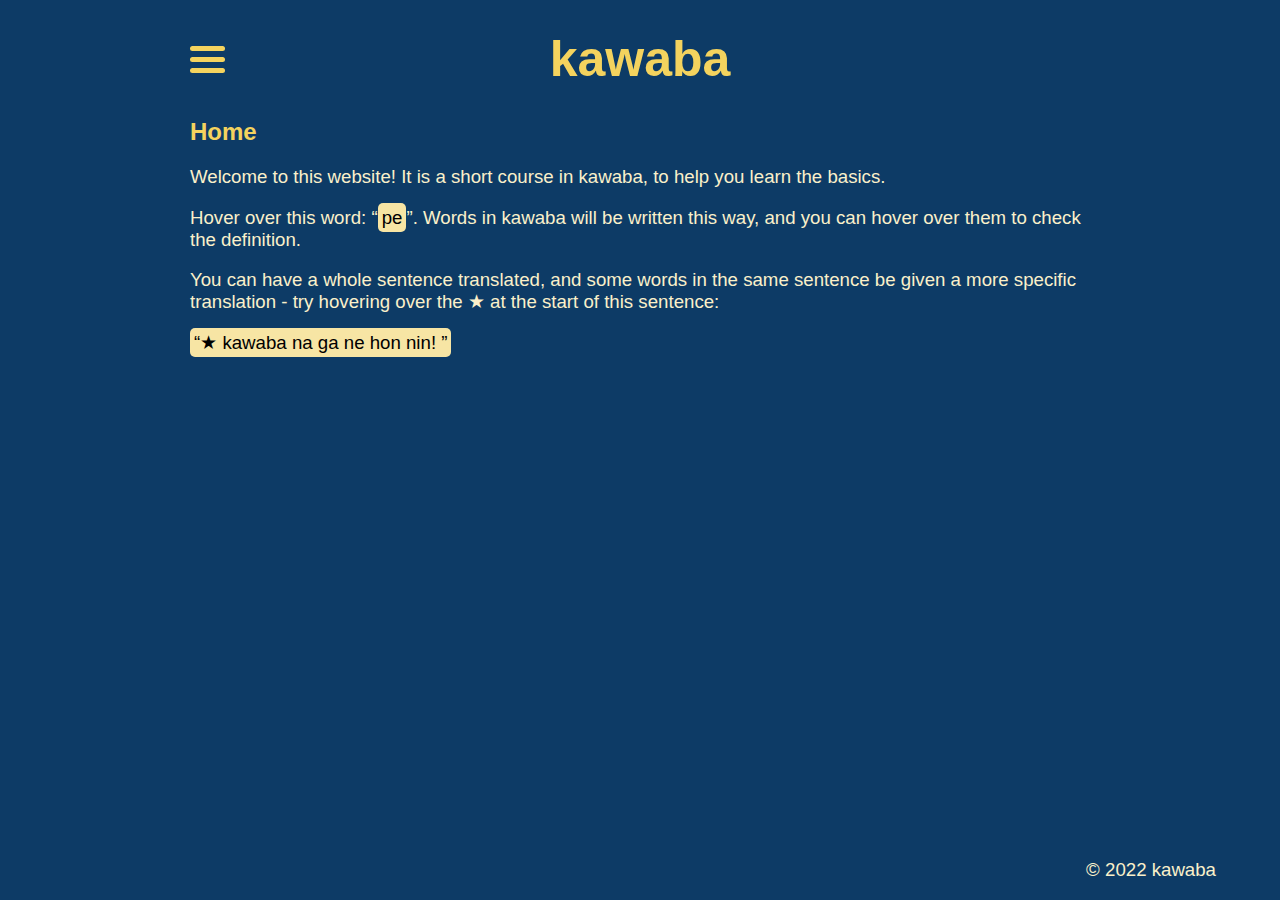
==== index.html @ df6dddb8 "created span and span class" ====
<!DOCTYPE html>

<head>
    <title>kawaba</title>
    <link rel="stylesheet" href="style.css">
    <script src="main.js"></script>
</head>

<body>
    <header>
        <div class="dropdown">
            <div class="dropbtn" onclick="dropdownClick(this)">
                <div class="bar1"></div>
                <div class="bar2"></div>
                <div class="bar3"></div>
            </div>
            <div id="myDropdown" class="dropdown-content">
                <a href="index.html">Home</a>
                <a href="pages/Lesson1.html">Lesson 1</a>
                <a href="pages/Lesson2.html">Lesson 2</a>
                <a href="pages/Lesson3.html">Lesson 3</a>
            </div>
        </div>
        <h1>kawaba</h1>
    </header>
    <div id="content">
        <h2>Home</h2>
        <p>
            Welcome to this website! It is a short course in kawaba, to help you learn the basics.
        </p>
        <p>
            Hover over this word: “<span class="tlable">pe</span>”. Words in kawaba will be written this way, and you can hover over
            them to check the definition.
        </p>
        <p>
            You can have a whole sentence translated, and some words in the same sentence be given a more specific
            translation - try hovering over the ★ at the start of this sentence:
        </p>
        <p>
            <span class="tlable">“★ kawaba na ga ne hon nin! ”</span>
        </p>
    </div>
    <footer>
        <p>
            &copy; 2022 kawaba
        </p>
    </footer>
</body>
---- style.css ----
body {
    background-color: #0d3b66;
    width: 95vw;
    max-width: 900px;
    margin: auto;
}

h1 {
    margin: 30px 0;
    color: #f4d35e;
    text-align: center;
    font-size: 50px;
    font-family: 'Roboto', sans-serif;
}

h2 {
    color: #f4d35e;
    font-family: 'Roboto', sans-serif;
}

p {
    color: #faf0ca;
    font-size: 14pt;
    font-family: 'Roboto', sans-serif;
}

a {
    color: skyblue;
    text-decoration: none;
}

a:hover {
    color: #f4d35e;
    text-decoration: bold;
}

footer {
    text-align: right;
    position: absolute;
    bottom: 0;
    right: 0;
    padding-right: 5vw;
}

header {
    position: relative;
}

.dropbtn {
    display: inline-block;
    cursor: pointer;
    position: relative;
}

.bar1,
.bar2,
.bar3 {
    width: 35px;
    height: 5px;
    background: #f4d35e;
    margin: 6px 0;
    border-radius: 5px;
    transition: 0.4s;
}

/* Rotate first bar */
.change .bar1 {
    -webkit-transform: rotate(-45deg) translate(-9px, 6px);
    transform: rotate(-45deg) translate(-9px, 6px);
}

/* Fade out the second bar */
.change .bar2 {
    opacity: 0;
}

/* Rotate last bar */
.change .bar3 {
    -webkit-transform: rotate(45deg) translate(-8px, -8px);
    transform: rotate(45deg) translate(-8px, -8px);
}

.dropdown {
    position: absolute;
    top: 10px;
}

.dropdown-content {
    display: none;
    position: absolute;
    background-color: #0d3b66;
    min-width: 100px;
    box-shadow: 0px 8px 16px 0px rgba(0, 0, 0, 0.2);
    z-index: 1;
}

.dropdown-content a {
    color: #f4d35e;
    padding: 12px 16px;
    text-decoration: none;
    display: block;
}

.dropdown-content a:hover {
    background-color: #0d3b70;
}

.show {
    display: block;
}


/* translateable */
.tlable {
    color: black;
    background: #f7e5a4;
    padding: 4px;
    border-radius: 5px;
}
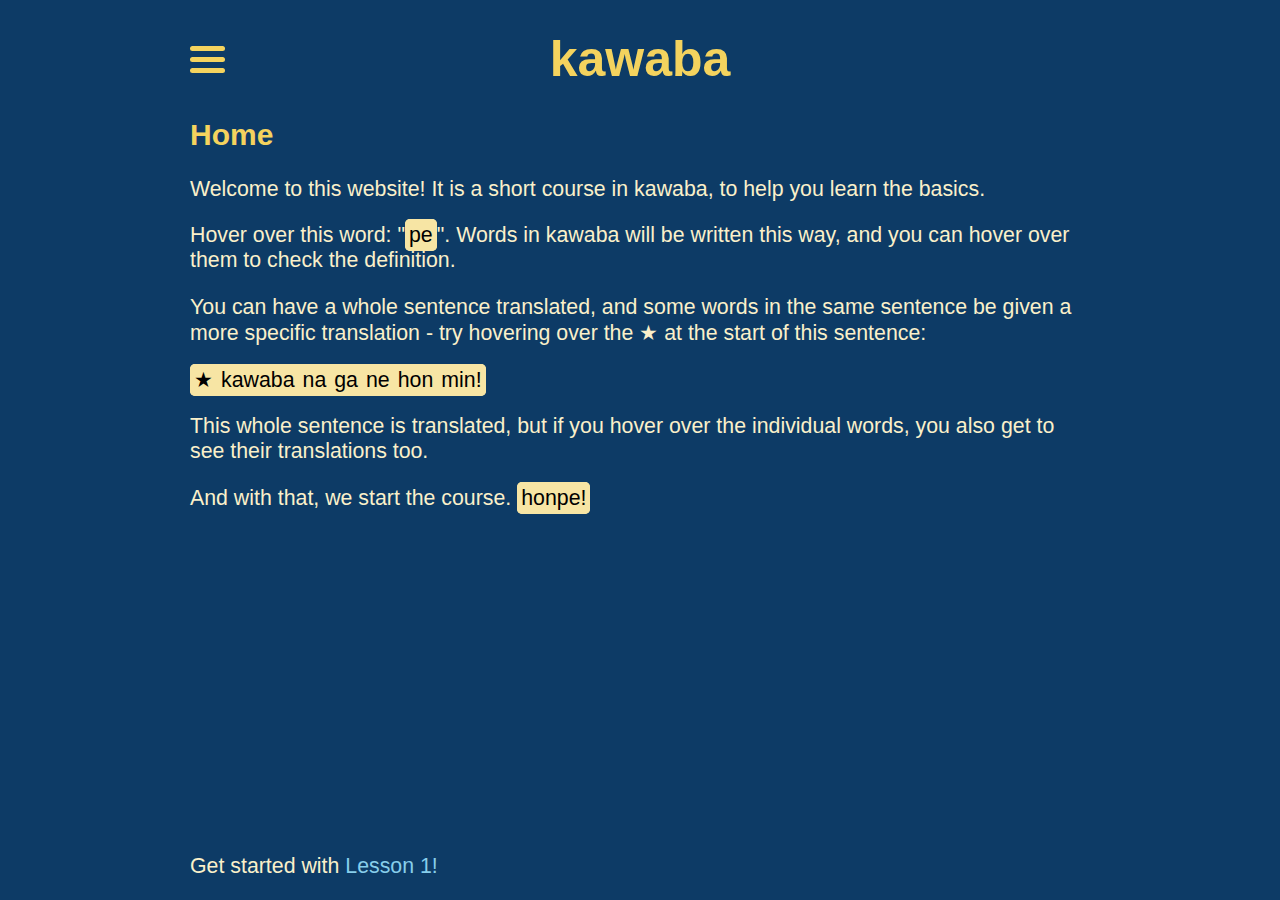
==== commit 616303a4: "Merge pull request #1 from AlexBurneikis/master" ====
--- a/index.html
+++ b/index.html
@@ -1,48 +1,64 @@
 <!DOCTYPE html>
 
 <head>
-    <title>kawaba</title>
-    <link rel="stylesheet" href="style.css">
-    <script src="main.js"></script>
+  <title>kawaba</title>
+  <link rel="stylesheet" href="style.css" />
+  <link rel="stylesheet" href="hovertranslate.css" />
+  <script src="main.js"></script>
+  <script src="hovertranslate.js"></script>
 </head>
 
 <body>
-    <header>
-        <div class="dropdown">
-            <div class="dropbtn" onclick="dropdownClick(this)">
-                <div class="bar1"></div>
-                <div class="bar2"></div>
-                <div class="bar3"></div>
-            </div>
-            <div id="myDropdown" class="dropdown-content">
-                <a href="index.html">Home</a>
-                <a href="pages/Lesson1.html">Lesson 1</a>
-                <a href="pages/Lesson2.html">Lesson 2</a>
-                <a href="pages/Lesson3.html">Lesson 3</a>
-            </div>
-        </div>
-        <h1>kawaba</h1>
-    </header>
-    <div id="content">
-        <h2>Home</h2>
-        <p>
-            Welcome to this website! It is a short course in kawaba, to help you learn the basics.
-        </p>
-        <p>
-            Hover over this word: “<span class="tlable">pe</span>”. Words in kawaba will be written this way, and you can hover over
-            them to check the definition.
-        </p>
-        <p>
-            You can have a whole sentence translated, and some words in the same sentence be given a more specific
-            translation - try hovering over the ★ at the start of this sentence:
-        </p>
-        <p>
-            <span class="tlable">“★ kawaba na ga ne hon nin! ”</span>
-        </p>
+  <header>
+    <div class="dropdown">
+      <div class="dropbtn" onclick="dropdownClick(this)">
+        <div class="bar1"></div>
+        <div class="bar2"></div>
+        <div class="bar3"></div>
+      </div>
+      <div id="myDropdown" class="dropdown-content">
+        <a href="index.html">Home</a>
+        <a href="pages/Lesson1.html">Lesson 1</a>
+        <a href="pages/Lesson2.html">Lesson 2</a>
+        <a href="pages/Lesson3.html">Lesson 3</a>
+      </div>
     </div>
-    <footer>
-        <p>
-            &copy; 2022 kawaba
-        </p>
-    </footer>
-</body>+    <h1>kawaba</h1>
+  </header>
+  <div id="content">
+    <h2>Home</h2>
+    <p>
+      Welcome to this website! It is a short course in kawaba, to help you learn
+      the basics.
+    </p>
+    <p>
+      Hover over this word: "<span class="tlt">{pe|(TRANSLATION)}</span>". Words in kawaba
+      will be written this way, and you can hover over them to check the
+      definition.
+    </p>
+    <p>
+      You can have a whole sentence translated, and some words in the same
+      sentence be given a more specific translation - try hovering over the &#9733 at
+      the start of this sentence:
+    </p>
+    <p>
+    
+      <span class="tlt">{&#9733|(SENTENCE)} {kawaba|language of parts} {na|TOPIC MARKER} {ga|you} {ne|SUBJECT MARKER} {hon|learn} {min!|IMPERATIVE MARKER}</span>
+    
+    </p>
+    <p>
+      This whole sentence is translated, but if you hover over the individual
+      words, you also get to see their translations too.
+    </p>
+    <p>
+      And with that, we start the course. <span class="tlt">{honpe!|(TRANSLATION)}</span>
+    </p>
+  </div>
+  <footer>
+    <div class="lessonnav">
+    <p class="nextlesson">
+      Get started with <a href="pages/Lesson1.html">Lesson 1!</a>
+    </p>
+  </div>
+  </footer>
+</body>
--- a/style.css
+++ b/style.css
@@ -15,12 +15,13 @@
 
 h2 {
     color: #f4d35e;
+    font-size: 30px;
     font-family: 'Roboto', sans-serif;
 }
 
 p {
     color: #faf0ca;
-    font-size: 14pt;
+    font-size: 16pt;
     font-family: 'Roboto', sans-serif;
 }
 
@@ -35,11 +36,19 @@
 }
 
 footer {
-    text-align: right;
-    position: absolute;
+    font-size: 16pt;
+    position: fixed;
     bottom: 0;
-    right: 0;
-    padding-right: 5vw;
+    background: #0d3b66;
+}
+
+.lessonnav {
+    font-size: 16pt;
+    display: flex;
+    flex-direction: row;
+    justify-content: space-between;
+    width: 95vw;
+    max-width: 900px;
 }
 
 header {
@@ -65,8 +74,8 @@
 
 /* Rotate first bar */
 .change .bar1 {
-    -webkit-transform: rotate(-45deg) translate(-9px, 6px);
-    transform: rotate(-45deg) translate(-9px, 6px);
+    -webkit-transform: translate(0, 11px) rotate(-45deg);
+    transform: translate(0, 11px) rotate(-45deg) ;
 }
 
 /* Fade out the second bar */
@@ -76,8 +85,8 @@
 
 /* Rotate last bar */
 .change .bar3 {
-    -webkit-transform: rotate(45deg) translate(-8px, -8px);
-    transform: rotate(45deg) translate(-8px, -8px);
+    -webkit-transform: translate(0, -11px) rotate(45deg) ;
+    transform: translate(0, -11px) rotate(45deg);
 }
 
 .dropdown {
@@ -104,16 +113,6 @@
 .dropdown-content a:hover {
     background-color: #0d3b70;
 }
-
 .show {
     display: block;
 }
-
-
-/* translateable */
-.tlable {
-    color: black;
-    background: #f7e5a4;
-    padding: 4px;
-    border-radius: 5px;
-}--- a/hovertranslate.css
+++ b/hovertranslate.css
@@ -0,0 +1,28 @@
+/* translateable */
+.tlable {
+    color: black;
+    background: #f7e5a4;
+    padding: 4px;
+    border-radius: 5px;
+}
+
+/* translation */
+.tlation {
+    display: none;
+    position:absolute;
+    transform: translateY(90%);
+    z-index: 1;
+    color: black;
+    background: #f7e5a4;
+    box-shadow: 0px 8px 16px 0px rgba(0, 0, 0, 0.4);
+    padding: 4px;
+    border-radius: 5px;
+}
+
+.tlt {
+    background: #f7e5a4;
+    height: 14pt;
+    padding-top: 4px;
+    padding-bottom: 4px;
+    border-radius: 5px;;
+}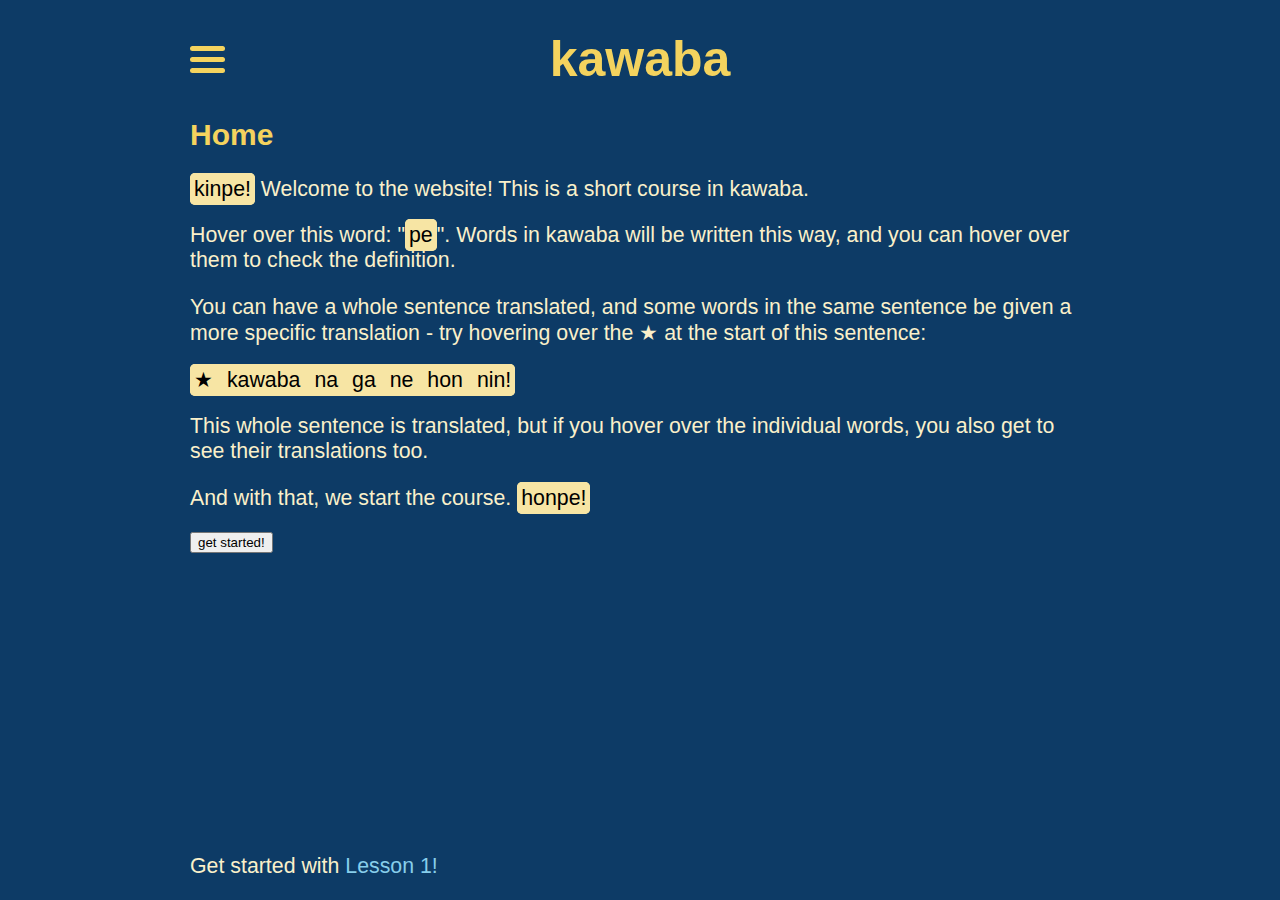
==== commit da2ef022: "favicon" ====
--- a/index.html
+++ b/index.html
@@ -6,6 +6,7 @@
   <link rel="stylesheet" href="hovertranslate.css" />
   <script src="main.js"></script>
   <script src="hovertranslate.js"></script>
+  <link rel="icon" type="image/x-icon" href="favicon.png">
 </head>
 
 <body>
@@ -28,11 +29,10 @@
   <div id="content">
     <h2>Home</h2>
     <p>
-      Welcome to this website! It is a short course in kawaba, to help you learn
-      the basics.
+      <span class="tlt">{kinpe!|hello! (good sun)}</span> Welcome to the website! This is a short course in kawaba.
     </p>
     <p>
-      Hover over this word: "<span class="tlt">{pe|(TRANSLATION)}</span>". Words in kawaba
+      Hover over this word: "<span class="tlt">{pe|good}</span>". Words in kawaba
       will be written this way, and you can hover over them to check the
       definition.
     </p>
@@ -42,23 +42,25 @@
       the start of this sentence:
     </p>
     <p>
-    
-      <span class="tlt">{&#9733|(SENTENCE)} {kawaba|language of parts} {na|TOPIC MARKER} {ga|you} {ne|SUBJECT MARKER} {hon|learn} {min!|IMPERATIVE MARKER}</span>
-    
+
+      <span class="tlt">{&#9733 |you are learning kawaba!} {kawaba |language of parts} {na |TOPIC} {ga |you} {ne
+        |SUBJECT} {hon |learn} {nin! |IMPERATIVE}</span>
+
     </p>
     <p>
       This whole sentence is translated, but if you hover over the individual
       words, you also get to see their translations too.
     </p>
     <p>
-      And with that, we start the course. <span class="tlt">{honpe!|(TRANSLATION)}</span>
+      And with that, we start the course. <span class="tlt">{honpe!|learn well!}</span>
     </p>
+    <button id="startbutton" onclick="getStarted()">get started!</button>
   </div>
   <footer>
     <div class="lessonnav">
-    <p class="nextlesson">
-      Get started with <a href="pages/Lesson1.html">Lesson 1!</a>
-    </p>
-  </div>
+      <p class="nextlesson">
+        Get started with <a href="pages/Lesson1.html">Lesson 1!</a>
+      </p>
+    </div>
   </footer>
-</body>
+</body>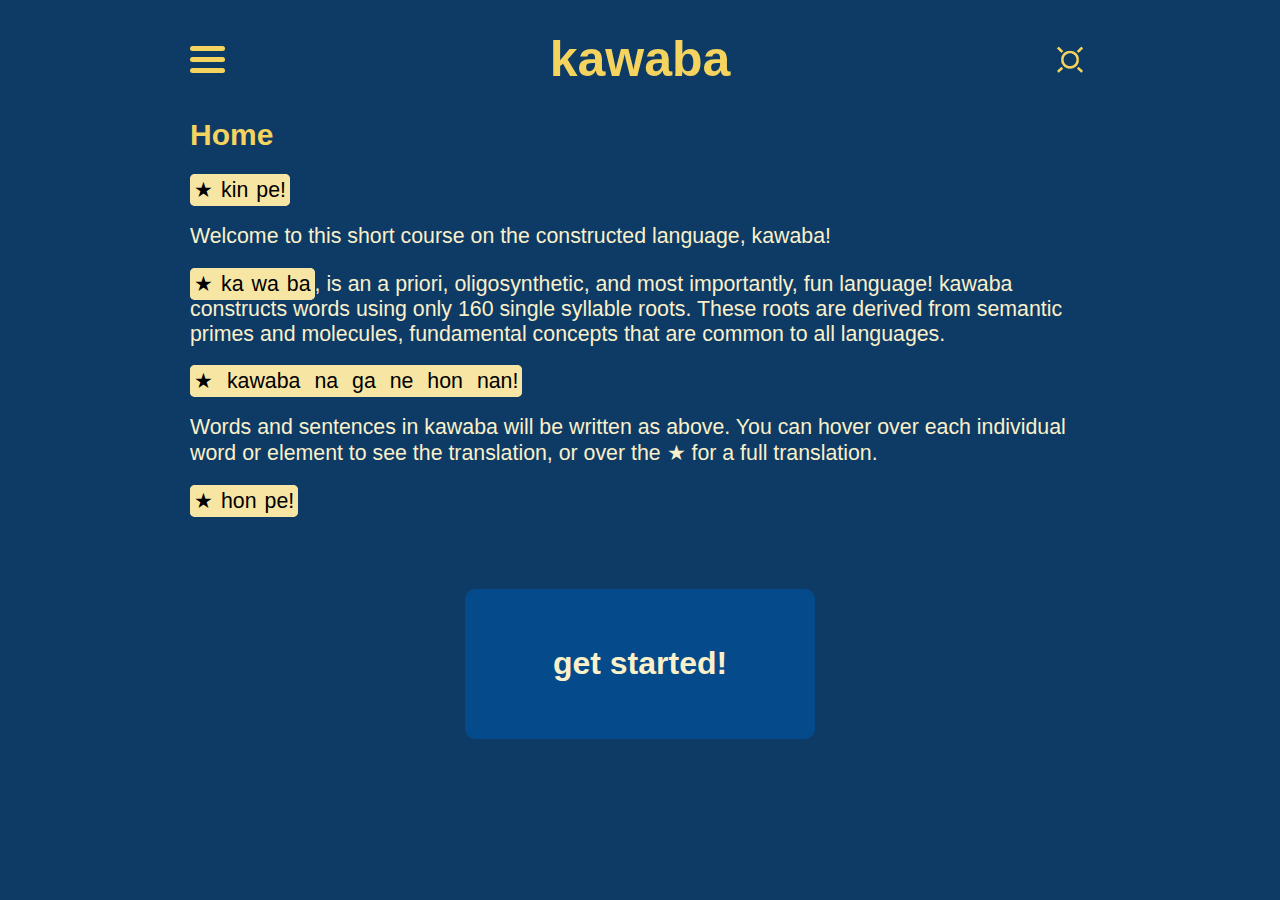
==== commit 3f9d6ffd: "Formatting" ====
--- a/index.html
+++ b/index.html
@@ -25,42 +25,33 @@
       </div>
     </div>
     <h1>kawaba</h1>
+    <img class="tricon" src="favicon.png" alt="">
   </header>
   <div id="content">
     <h2>Home</h2>
     <p>
-      <span class="tlt">{kinpe!|hello! (good sun)}</span> Welcome to the website! This is a short course in kawaba.
+      <span class="tlt">{&#9733|hello!} {kin|sun} {pe!|good}</span>
     </p>
     <p>
-      Hover over this word: "<span class="tlt">{pe|good}</span>". Words in kawaba
-      will be written this way, and you can hover over them to check the
-      definition.
+      Welcome to this short course on the constructed language, kawaba!
     </p>
     <p>
-      You can have a whole sentence translated, and some words in the same
-      sentence be given a more specific translation - try hovering over the &#9733 at
-      the start of this sentence:
+      <span class="tlt">{&#9733|language of parts} {ka|kind} {wa|talk} {ba|parts}</span>, is an a priori,
+      oligosynthetic, and most importantly, fun language! kawaba constructs words using only 160 single syllable roots.
+      These roots are derived from semantic primes and molecules, fundamental concepts that are common to all languages.
     </p>
     <p>
-
       <span class="tlt">{&#9733 |you are learning kawaba!} {kawaba |language of parts} {na |TOPIC} {ga |you} {ne
-        |SUBJECT} {hon |learn} {nin! |IMPERATIVE}</span>
-
+        |SUBJECT} {hon |learn} {nan! |EMPHASIS}</span></span>
     </p>
     <p>
-      This whole sentence is translated, but if you hover over the individual
-      words, you also get to see their translations too.
+      Words and sentences in kawaba will be written as above. You can hover over each individual
+      word or element to see the translation, or over the ★ for a full translation.
     </p>
+
     <p>
-      And with that, we start the course. <span class="tlt">{honpe!|learn well!}</span>
+      <span class="tlt">{&#9733|learn well!} {hon|learn} {pe!|good}</span>
     </p>
     <button id="startbutton" onclick="getStarted()">get started!</button>
   </div>
-  <footer>
-    <div class="lessonnav">
-      <p class="nextlesson">
-        Get started with <a href="pages/Lesson1.html">Lesson 1!</a>
-      </p>
-    </div>
-  </footer>
 </body>--- a/style.css
+++ b/style.css
@@ -19,6 +19,11 @@
     font-family: 'Roboto', sans-serif;
 }
 
+h3 {
+    color: #f4d35e;
+    font-family: 'Roboto', sans-serif
+}
+
 p {
     color: #faf0ca;
     font-size: 16pt;
@@ -33,6 +38,10 @@
 a:hover {
     color: #f4d35e;
     text-decoration: bold;
+}
+
+#content {
+    margin-bottom: 100px;
 }
 
 footer {
@@ -53,6 +62,15 @@
 
 header {
     position: relative;
+}
+
+.tricon {
+    display: inline-block;
+    position: absolute;
+    right: 0;
+    top: 10px;
+    height: 40px;
+    width: 40px;
 }
 
 .dropbtn {
@@ -95,6 +113,7 @@
 }
 
 .dropdown-content {
+    font-family: 'Roboto', sans-serif;
     display: none;
     position: absolute;
     background-color: #0d3b66;
@@ -116,3 +135,64 @@
 .show {
     display: block;
 }
+
+#startbutton {
+    font-weight: bold;
+    font-family: 'Roboto', sans-serif;
+    color: #faf0ca;
+    font-size: xx-large;
+    background-color: #054a8a;
+    border-width: 0;
+    border-radius: 10px;
+    height: 150px;
+    width: 350px;
+    display: block;
+    margin: 75px auto;
+}
+
+#startbutton:hover {
+    background-color: #196bc9;
+    cursor: pointer;
+}
+
+table {
+    background-color: #faf0ca;
+    border-spacing: 0;
+    border-collapse: collapse; 
+}
+
+table td:first-child {
+    background-color: #f4d35e; 
+}
+
+table td {
+    border-right: 1px solid grey;
+}
+
+table tr:first-child td {
+    background-color: #f4d35e; 
+    border-bottom: 1px solid grey;
+    border-right: none;
+}
+
+table tr:first-child td:first-child {
+    border: none;
+}
+
+td {
+    padding: 4px 20px;
+    font-size: 12pt;
+    font-family: 'Noto Serif';
+    text-align: center;
+}
+
+table td:last-child {
+    border-right: black; 
+}
+
+td.top {
+    border-top: 1px solid black;
+}
+td.bottom {
+    border-bottom: 1px solid black;
+}
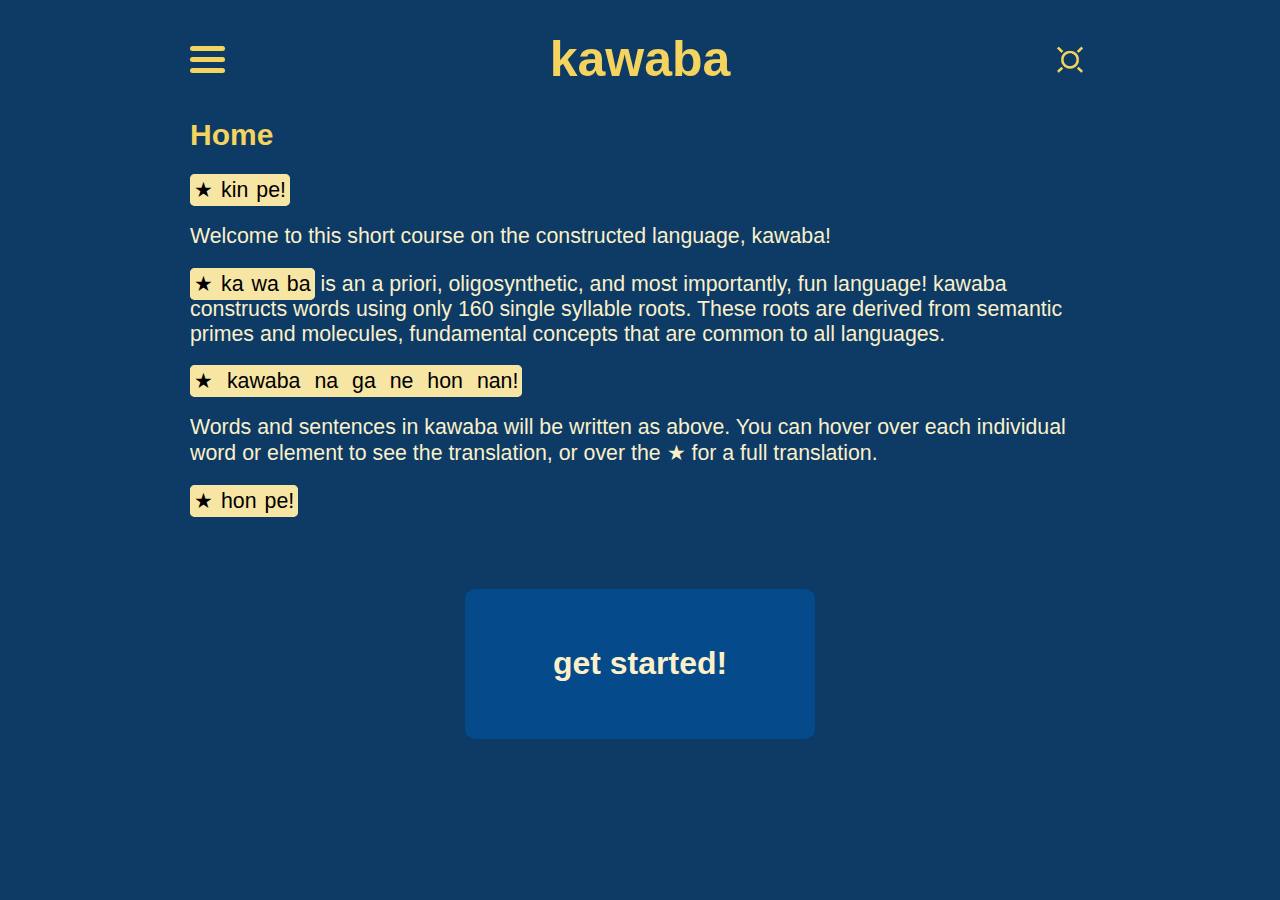
==== commit 016da6a7: "Code Cleanup and formatting" ====
--- a/index.html
+++ b/index.html
@@ -22,11 +22,13 @@
         <a href="pages/Lesson1.html">Lesson 1</a>
         <a href="pages/Lesson2.html">Lesson 2</a>
         <a href="pages/Lesson3.html">Lesson 3</a>
+        <a href="pages/table.html">Roots</a>
       </div>
     </div>
     <h1>kawaba</h1>
     <img class="tricon" src="favicon.png" alt="">
   </header>
+
   <div id="content">
     <h2>Home</h2>
     <p>
@@ -36,7 +38,7 @@
       Welcome to this short course on the constructed language, kawaba!
     </p>
     <p>
-      <span class="tlt">{&#9733|language of parts} {ka|kind} {wa|talk} {ba|parts}</span>, is an a priori,
+      <span class="tlt">{&#9733|language of parts} {ka|kind} {wa|talk} {ba|parts}</span> is an a priori,
       oligosynthetic, and most importantly, fun language! kawaba constructs words using only 160 single syllable roots.
       These roots are derived from semantic primes and molecules, fundamental concepts that are common to all languages.
     </p>
@@ -48,10 +50,10 @@
       Words and sentences in kawaba will be written as above. You can hover over each individual
       word or element to see the translation, or over the ★ for a full translation.
     </p>
-
     <p>
       <span class="tlt">{&#9733|learn well!} {hon|learn} {pe!|good}</span>
     </p>
+
     <button id="startbutton" onclick="getStarted()">get started!</button>
   </div>
 </body>--- a/style.css
+++ b/style.css
@@ -21,6 +21,7 @@
 
 h3 {
     color: #f4d35e;
+    font-size: 20px;
     font-family: 'Roboto', sans-serif
 }
 
@@ -93,7 +94,7 @@
 /* Rotate first bar */
 .change .bar1 {
     -webkit-transform: translate(0, 11px) rotate(-45deg);
-    transform: translate(0, 11px) rotate(-45deg) ;
+    transform: translate(0, 11px) rotate(-45deg);
 }
 
 /* Fade out the second bar */
@@ -103,7 +104,7 @@
 
 /* Rotate last bar */
 .change .bar3 {
-    -webkit-transform: translate(0, -11px) rotate(45deg) ;
+    -webkit-transform: translate(0, -11px) rotate(45deg);
     transform: translate(0, -11px) rotate(45deg);
 }
 
@@ -132,6 +133,7 @@
 .dropdown-content a:hover {
     background-color: #0d3b70;
 }
+
 .show {
     display: block;
 }
@@ -158,11 +160,12 @@
 table {
     background-color: #faf0ca;
     border-spacing: 0;
-    border-collapse: collapse; 
+    border-collapse: collapse;
+    margin: 0 auto;
 }
 
 table td:first-child {
-    background-color: #f4d35e; 
+    background-color: #f4d35e;
 }
 
 table td {
@@ -170,7 +173,7 @@
 }
 
 table tr:first-child td {
-    background-color: #f4d35e; 
+    background-color: #f4d35e;
     border-bottom: 1px solid grey;
     border-right: none;
 }
@@ -180,19 +183,40 @@
 }
 
 td {
-    padding: 4px 20px;
+    padding: 4px 0;
     font-size: 12pt;
     font-family: 'Noto Serif';
     text-align: center;
+    width: 100px;
 }
 
 table td:last-child {
-    border-right: black; 
+    border-right: black;
 }
 
 td.top {
     border-top: 1px solid black;
 }
+
 td.bottom {
     border-bottom: 1px solid black;
 }
+
+ul {
+    color: #faf0ca;
+    font-size: 16pt;
+    margin-bottom: 40px;
+}
+
+ul.dashed {
+    list-style-type: none;
+}
+
+ul.dashed>li {
+    text-indent: -5px;
+}
+
+ul.dashed>li:before {
+    content: "-";
+    text-indent: -5px;
+}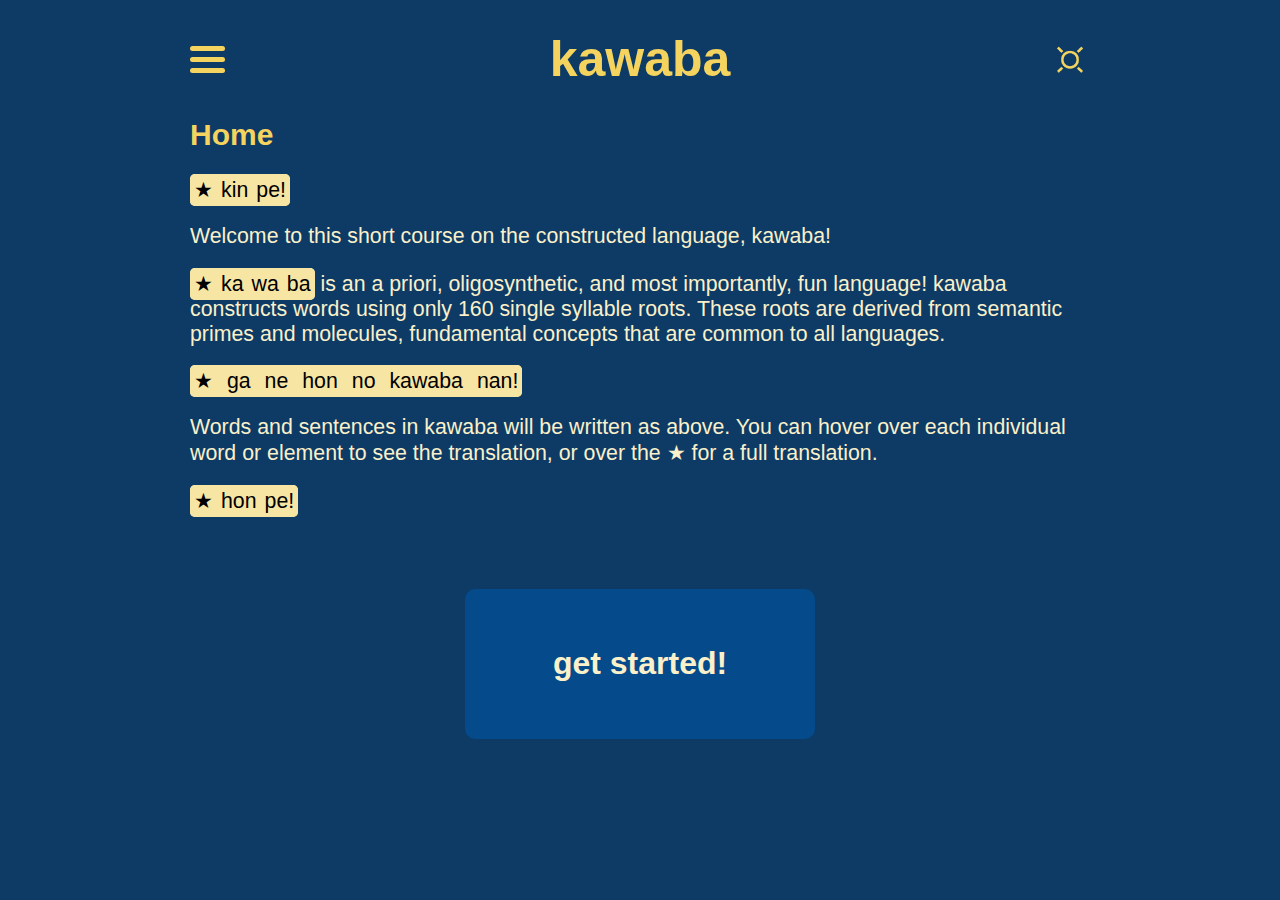
==== commit e15391e7: "update index and lesson 2 to reflect new grammar and" ====
--- a/index.html
+++ b/index.html
@@ -43,8 +43,8 @@
       These roots are derived from semantic primes and molecules, fundamental concepts that are common to all languages.
     </p>
     <p>
-      <span class="tlt">{&#9733 |you are learning kawaba!} {kawaba |language of parts} {na |TOPIC} {ga |you} {ne
-        |SUBJECT} {hon |learn} {nan! |EMPHASIS}</span></span>
+      <span class="tlt">{&#9733 |you are learning kawaba!} {ga |you} {ne
+        |subject marker} {hon |learn} {no |object marker} {kawaba |language of parts} {nan! |emphasis marker}</span></span>
     </p>
     <p>
       Words and sentences in kawaba will be written as above. You can hover over each individual
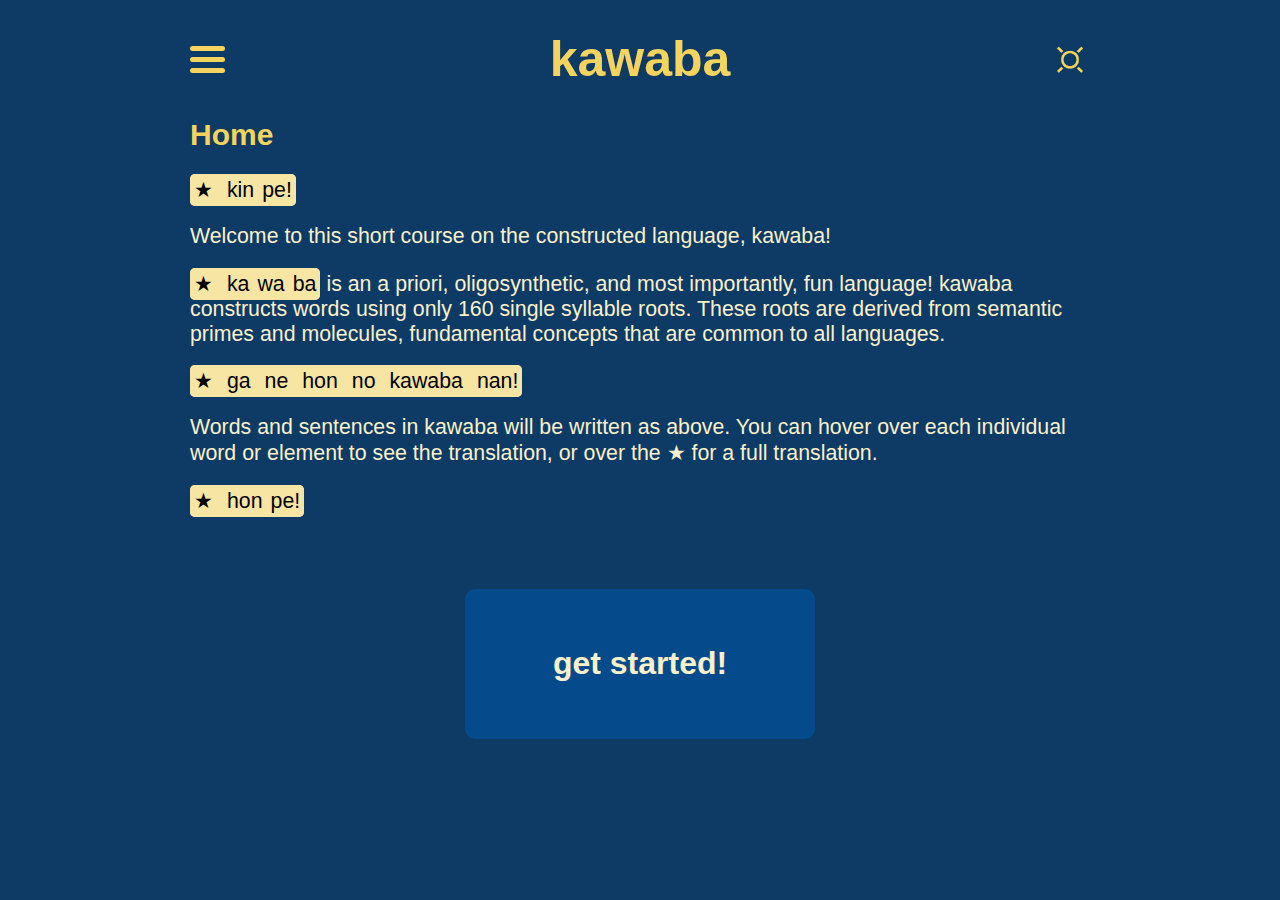
==== commit cc6e44fc: "Enforce space after ★" ====
--- a/index.html
+++ b/index.html
@@ -32,13 +32,13 @@
   <div id="content">
     <h2>Home</h2>
     <p>
-      <span class="tlt">{&#9733|hello!} {kin|sun} {pe!|good}</span>
+      <span class="tlt">{&#9733 |hello!} {kin|sun} {pe!|good}</span>
     </p>
     <p>
       Welcome to this short course on the constructed language, kawaba!
     </p>
     <p>
-      <span class="tlt">{&#9733|language of parts} {ka|kind} {wa|talk} {ba|parts}</span> is an a priori,
+      <span class="tlt">{&#9733 |language of parts} {ka|kind} {wa|talk} {ba|parts}</span> is an a priori,
       oligosynthetic, and most importantly, fun language! kawaba constructs words using only 160 single syllable roots.
       These roots are derived from semantic primes and molecules, fundamental concepts that are common to all languages.
     </p>
@@ -51,7 +51,7 @@
       word or element to see the translation, or over the ★ for a full translation.
     </p>
     <p>
-      <span class="tlt">{&#9733|learn well!} {hon|learn} {pe!|good}</span>
+      <span class="tlt">{&#9733 |learn well!} {hon|learn} {pe!|good}</span>
     </p>
 
     <button id="startbutton" onclick="getStarted()">get started!</button>
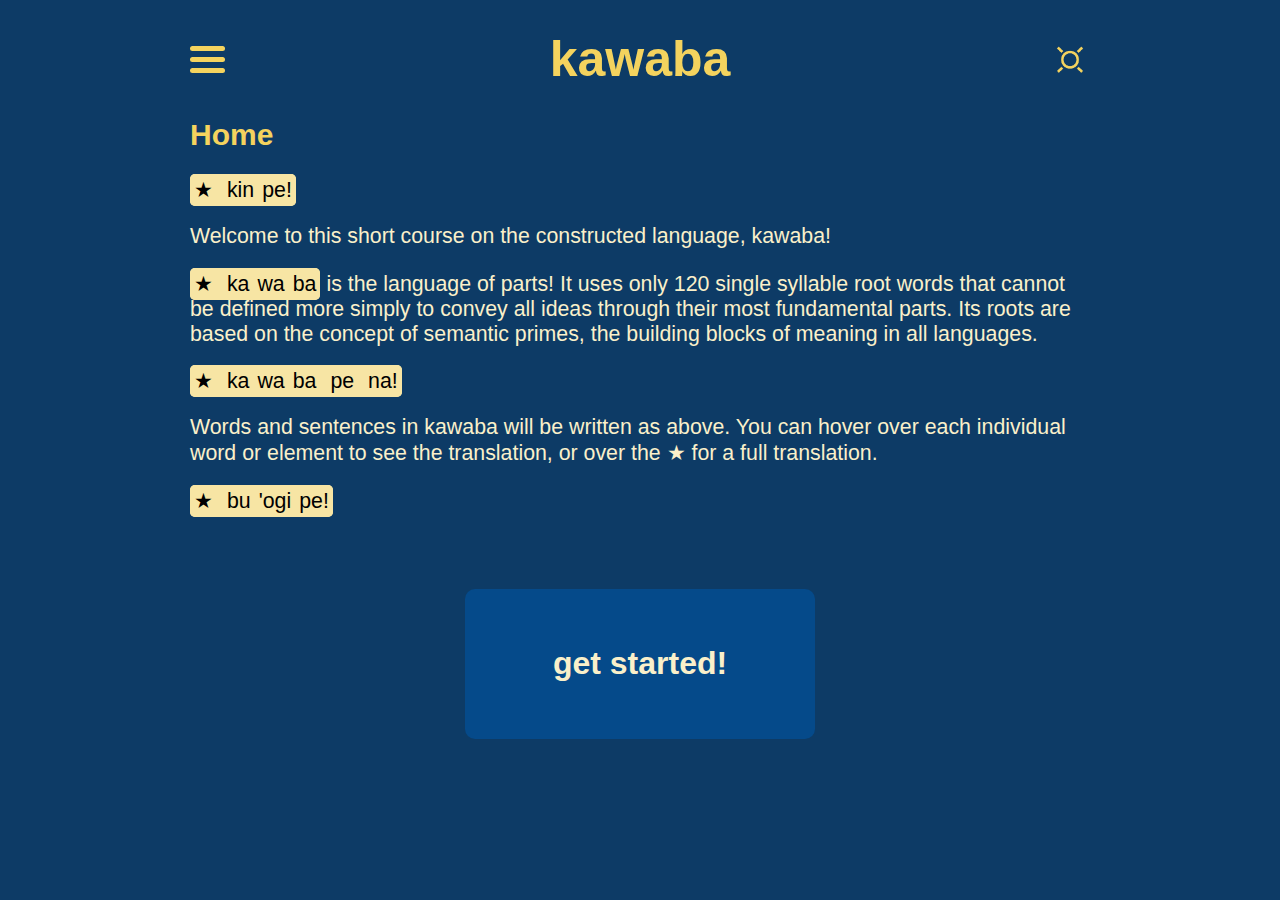
==== commit 74d755e0: "fix bugipe" ====
--- a/index.html
+++ b/index.html
@@ -19,10 +19,11 @@
       </div>
       <div id="myDropdown" class="dropdown-content">
         <a href="index.html">Home</a>
+        <a href="pages/table.html">Roots</a>
         <a href="pages/Lesson1.html">Lesson 1</a>
         <a href="pages/Lesson2.html">Lesson 2</a>
         <a href="pages/Lesson3.html">Lesson 3</a>
-        <a href="pages/table.html">Roots</a>
+        <a href="pages/Lesson4.html">Lesson 4</a>
       </div>
     </div>
     <h1>kawaba</h1>
@@ -38,22 +39,23 @@
       Welcome to this short course on the constructed language, kawaba!
     </p>
     <p>
-      <span class="tlt">{&#9733 |language of parts} {ka|kind} {wa|talk} {ba|parts}</span> is an a priori,
-      oligosynthetic, and most importantly, fun language! kawaba constructs words using only 160 single syllable roots.
-      These roots are derived from semantic primes and molecules, fundamental concepts that are common to all languages.
+      <span class="tlt">{&#9733 |language of parts} {ka|kind of} {wa|speak} {ba|part}</span> is the language of parts! 
+      It uses only 120 single syllable root words that cannot be defined more simply to convey all ideas through their
+       most fundamental parts. Its roots are
+      based on the concept of semantic primes, the building blocks of meaning in all languages.
+      
     </p>
     <p>
-      <span class="tlt">{&#9733 |you are learning kawaba!} {ga |you} {ne
-        |subject marker} {hon |learn} {no |object marker} {kawaba |language of parts} {nan! |emphasis marker}</span></span>
+      <span class="tlt">{&#9733 |kawaba is fun!} {ka|kind of} {wa|speak} {ba |part } {pe |good } {na! |emphasis marker}</span></span>
     </p>
     <p>
       Words and sentences in kawaba will be written as above. You can hover over each individual
-      word or element to see the translation, or over the ★ for a full translation.
+      word or element to see the translation, or over the ★ for a full translation. 
     </p>
     <p>
-      <span class="tlt">{&#9733 |learn well!} {hon|learn} {pe!|good}</span>
+      <span class="tlt">{&#9733 |have fun learning!} {bu|recieve} {'ogi|know} {pe!|good}</span>
     </p>
 
     <button id="startbutton" onclick="getStarted()">get started!</button>
   </div>
-</body>+</body>
